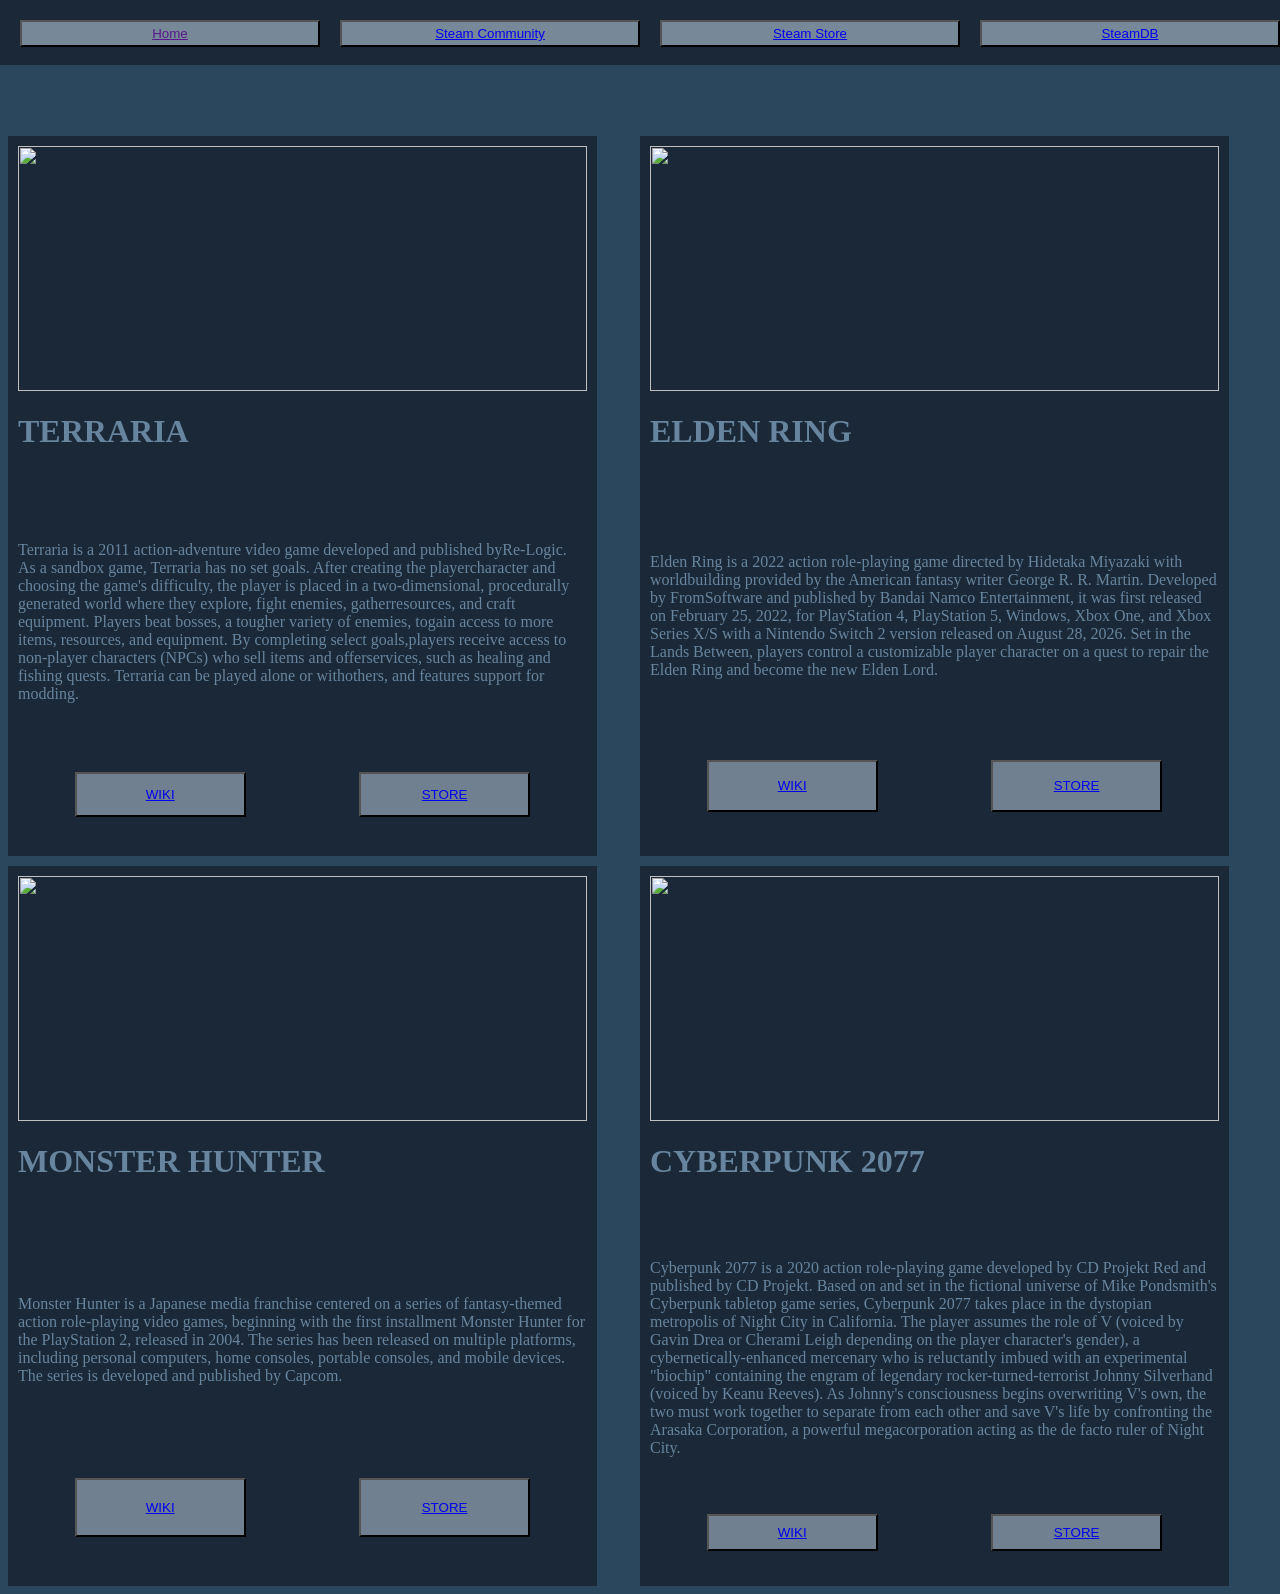
==== Week4/index.html @ 4e0d08c5 "added homework" ====
<!DOCTYPE html>
<html lang="en">
<head>
    <meta charset="UTF-8">
    <meta name="viewport" content="width=device-width, initial-scale=1.0">
    <title>Week 4 Homework</title>
    <link rel="stylesheet" href ="./styles.css">
</head>
<body>
    
    <div class="fixed">
        <button><a href="">Home</a></button>
        <button><a href="https://steamcommunity.com/">Steam Community</a></button>
        <button><a href="https://store.steampowered.com/">Steam Store</a></button>
        <button><a href="https://steamdb.info/">SteamDB</a></button>
    </div>

    <div class="grid">

        <div class="TerrariaCard">
            <div><img src="./Assets/TerrariaBanner.jpg" id="tbannerimage"></div>
            
            <div><h1 class="about">TERRARIA</h1></div>
            
            <div><p>Terraria is a 2011 action-adventure video game developed and published byRe-Logic. As a sandbox game, Terraria has no set goals. After creating the playercharacter and choosing the game's difficulty, the player is placed in a two-dimensional, procedurally generated world where they explore, fight enemies, gatherresources, and craft equipment. Players beat bosses, a tougher variety of enemies, togain access to more items, resources, and equipment. By completing select goals,players receive access to non-player characters (NPCs) who sell items and offerservices, such as healing and fishing quests. Terraria can be played alone or withothers, and features support for modding.</p></div>

            <div class="tbuttons">
                <button id="wikilink"><a href="https://en.wikipedia.org/wiki/Terraria">WIKI</a></button>
                <button id="storelink"><a href="https://store.steampowered.com/app/105600/Terraria/">STORE</a></button>
            </div>
        </div>

        <div class="EldenRingCard">
            <div><img src="./Assets/EldenRingBanner.jpg" id="erbannerimage"></div>
            
            <div><h1 class="about">ELDEN RING</h1></div>
            
            <div><p>Elden Ring is a 2022 action role-playing game directed by Hidetaka Miyazaki with worldbuilding provided by the American fantasy writer George R. R. Martin. Developed by FromSoftware and published by Bandai Namco Entertainment, it was first released on February 25, 2022, for PlayStation 4, PlayStation 5, Windows, Xbox One, and Xbox Series X/S with a Nintendo Switch 2 version released on August 28, 2026. Set in the Lands Between, players control a customizable player character on a quest to repair the Elden Ring and become the new Elden Lord.</p></div>

            <div class="erbuttons">
                <button id="wikilink"><a href="https://en.wikipedia.org/wiki/Elden_Ring">WIKI</a></button>
                <button id="storelink"><a href="https://store.steampowered.com/app/1245620/ELDEN_RING/">STORE</a></button>
            </div>
        </div>

        <div class="MonsterHunterCard">
            <div><img src="./Assets/MonsterHunterBanner.jpg" id="mhbannerimage"></div>
            
            <div><h1 class="about">MONSTER HUNTER</h1></div>
            
            <div><p>Monster Hunter is a Japanese media franchise centered on a series of fantasy-themed action role-playing video games, beginning with the first installment Monster Hunter for the PlayStation 2, released in 2004. The series has been released on multiple platforms, including personal computers, home consoles, portable consoles, and mobile devices. The series is developed and published by Capcom.</p></div>

            <div class="mhbuttons">
                <button id="wikilink"><a href="https://en.wikipedia.org/wiki/Monster_Hunter">WIKI</a></button>
                <button id="storelink"><a href="https://store.steampowered.com/curator/34827959">STORE</a></button>
            </div>
        </div> 

        <div class="CyberpunkCard">
            <div><img src="./Assets/Cyberpunk2077Banner.jpg" id="cp2077bannerimage"></div>
            
            <div><h1 class="about">CYBERPUNK 2077</h1></div>
            
            <div><p>Cyberpunk 2077 is a 2020 action role-playing game developed by CD Projekt Red and published by CD Projekt. Based on and set in the fictional universe of Mike Pondsmith's Cyberpunk tabletop game series, Cyberpunk 2077 takes place in the dystopian metropolis of Night City in California. The player assumes the role of V (voiced by Gavin Drea or Cherami Leigh depending on the player character's gender), a cybernetically-enhanced mercenary who is reluctantly imbued with an experimental "biochip" containing the engram of legendary rocker-turned-terrorist Johnny Silverhand (voiced by Keanu Reeves). As Johnny's consciousness begins overwriting V's own, the two must work together to separate from each other and save V's life by confronting the Arasaka Corporation, a powerful megacorporation acting as the de facto ruler of Night City.</p></div>

            <div class="cp2077buttons">
                <button id="wikilink"><a href="https://en.wikipedia.org/wiki/Cyberpunk_2077">WIKI</a></button>
                <button id="storelink"><a href="https://store.steampowered.com/app/1091500/Cyberpunk_2077/">STORE</a></button>  
            </div>
            
        </div> 

    </div>

</body>
</html>
---- Week4/styles.css ----
html{
    background-color:#2A475E;
}

.fixed {
    position: fixed;
    background-color: #1B2838;
    width: 100%;
    height: 5%;
    display: flex;
    flex-direction: row;
    justify-content: space-around;
    padding: 10px;
    top: 0px;
    left: 0px;
    
}

.fixed button {
    background-color: lightslategray;
    margin: 10px;
}

.grid {
    display: grid;
    grid-template-columns: 1fr 1fr;
    margin-top: 10%;
}

.TerrariaCard {
    background-color: #1B2838;
    width: 90%;
    height: 700px;
    padding: 10px;
    margin-top: 10px;
    display: grid;
    grid-template-rows: 35% auto auto auto;
}

.TerrariaCard img {
    width: 100%;
    height: 100%;
    object-fit: cover;
}

.EldenRingCard {
    background-color: #1B2838;
    width: 90%;
    height: 700px;
    padding: 10px;
    margin-top: 10px;
    display: grid;
    grid-template-rows: 35% auto auto auto;
}

.EldenRingCard img {
    width: 100%;
    height: 100%;
    object-fit: cover;
}

.MonsterHunterCard {
    background-color: #1B2838;
    width: 90%;
    height: 700px;
    padding: 10px;
    margin-top: 10px;
    display: grid;
    grid-template-rows: 35% auto auto auto;
}

.MonsterHunterCard img {
    width: 100%;
    height: 100%;
    object-fit: cover;
}

.CyberpunkCard {
    background-color: #1B2838;
    width: 90%;
    height: 700px;
    padding: 10px;
    margin-top: 10px;
    display: grid;
    grid-template-rows: 35% auto auto auto;
}

.CyberpunkCard img {
    width: 100%;
    height: 100%;
    object-fit: cover;
}

p {
    color: rgb(103, 133, 158);
}

h1 {
    color: rgb(103, 133, 158);    
}

button {
    width: 30%;
    height: 60%;
    background-color: slategray;
}

.cp2077buttons {
    display: flex;
    justify-content: space-around;
}

.tbuttons {
    display: flex;
    justify-content: space-around;
}

.erbuttons {
    display: flex;
    justify-content: space-around;
}

.mhbuttons {
    display: flex;
    justify-content: space-around;
}

@media only screen and (max-width: 800px) {
    .grid > div {
        height: 1000px;
    }
}
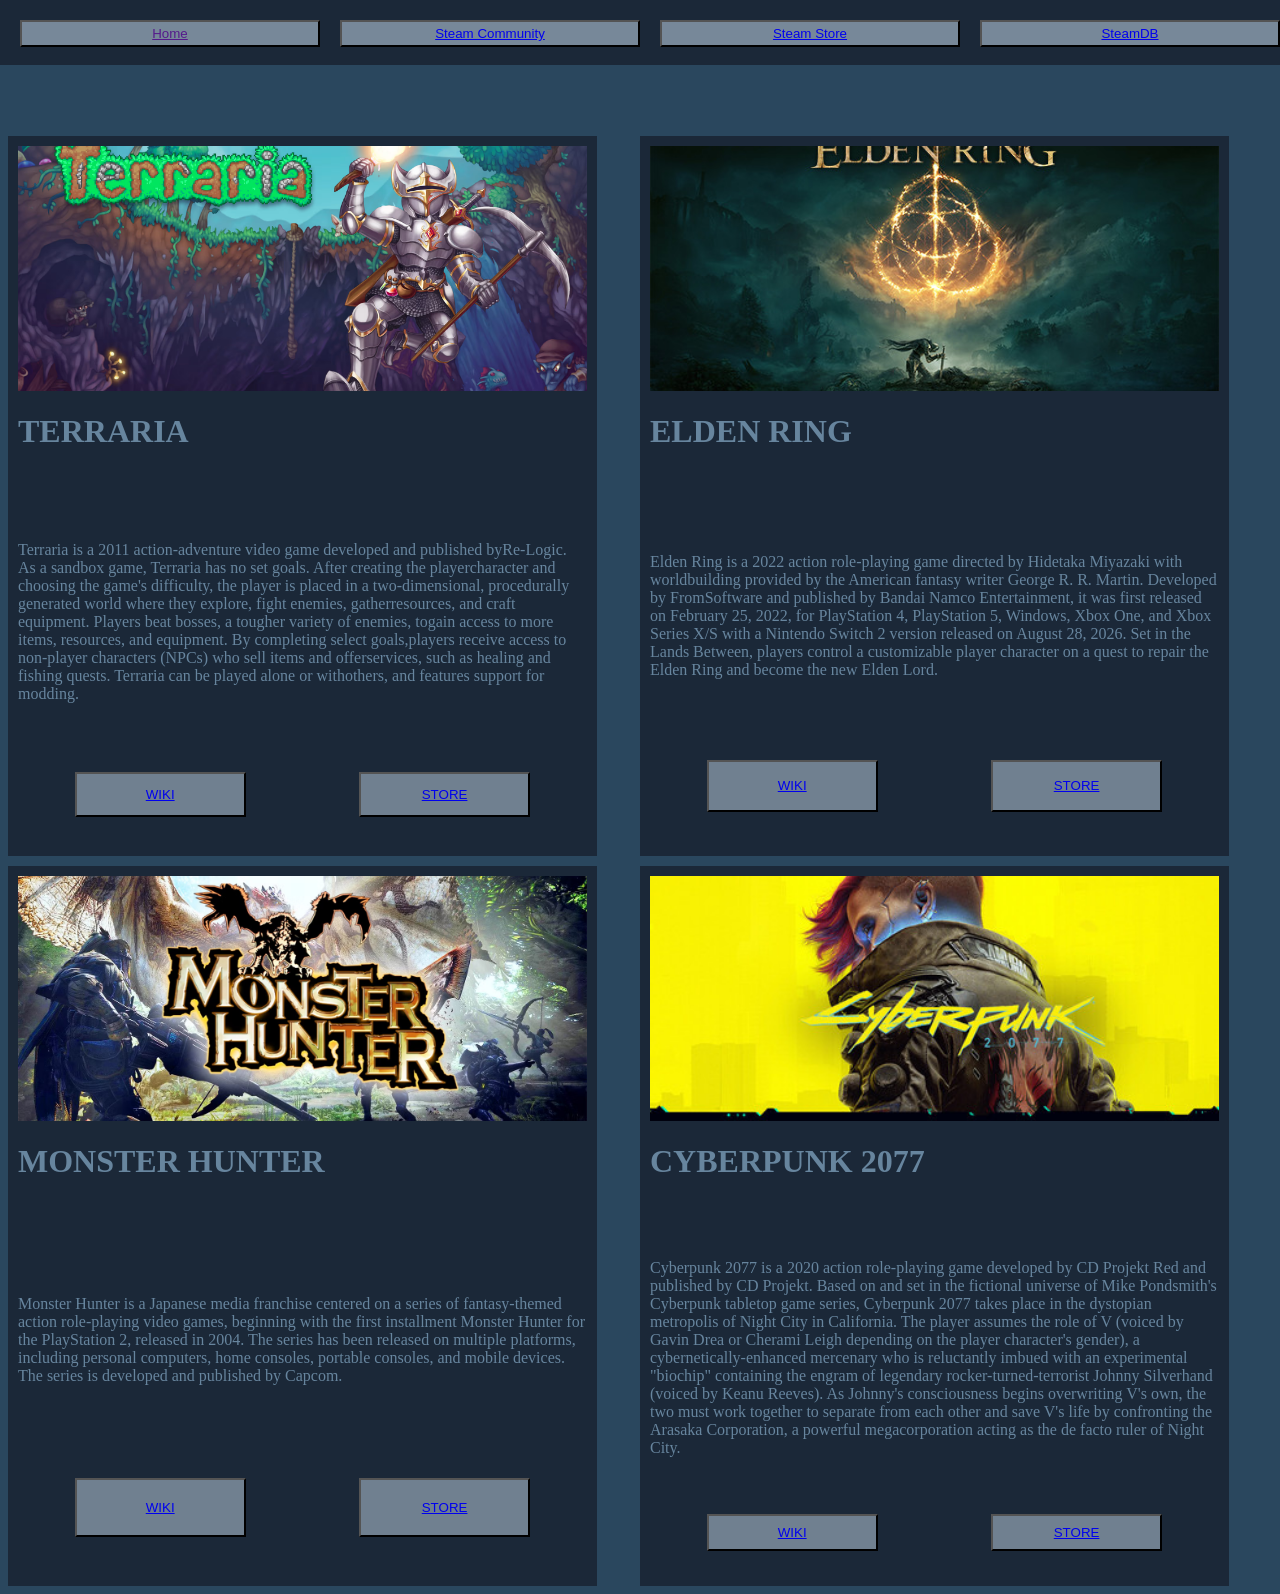
==== commit 594d774e: "Add files via upload" ====
--- a/Week4/index.html
+++ b/Week4/index.html
@@ -18,7 +18,7 @@
     <div class="grid">
 
         <div class="TerrariaCard">
-            <div><img src="./Assets/TerrariaBanner.jpg" id="tbannerimage"></div>
+            <div><img src="./assets/TerrariaBanner.jpg" id="tbannerimage"></div>
             
             <div><h1 class="about">TERRARIA</h1></div>
             
@@ -31,7 +31,7 @@
         </div>
 
         <div class="EldenRingCard">
-            <div><img src="./Assets/EldenRingBanner.jpg" id="erbannerimage"></div>
+            <div><img src="./assets/EldenRingBanner.jpg" id="erbannerimage"></div>
             
             <div><h1 class="about">ELDEN RING</h1></div>
             
@@ -44,7 +44,7 @@
         </div>
 
         <div class="MonsterHunterCard">
-            <div><img src="./Assets/MonsterHunterBanner.jpg" id="mhbannerimage"></div>
+            <div><img src="./assets/MonsterHunterBanner.jpg" id="mhbannerimage"></div>
             
             <div><h1 class="about">MONSTER HUNTER</h1></div>
             
@@ -57,7 +57,7 @@
         </div> 
 
         <div class="CyberpunkCard">
-            <div><img src="./Assets/Cyberpunk2077Banner.jpg" id="cp2077bannerimage"></div>
+            <div><img src="./assets/Cyberpunk2077Banner.jpg" id="cp2077bannerimage"></div>
             
             <div><h1 class="about">CYBERPUNK 2077</h1></div>
             
